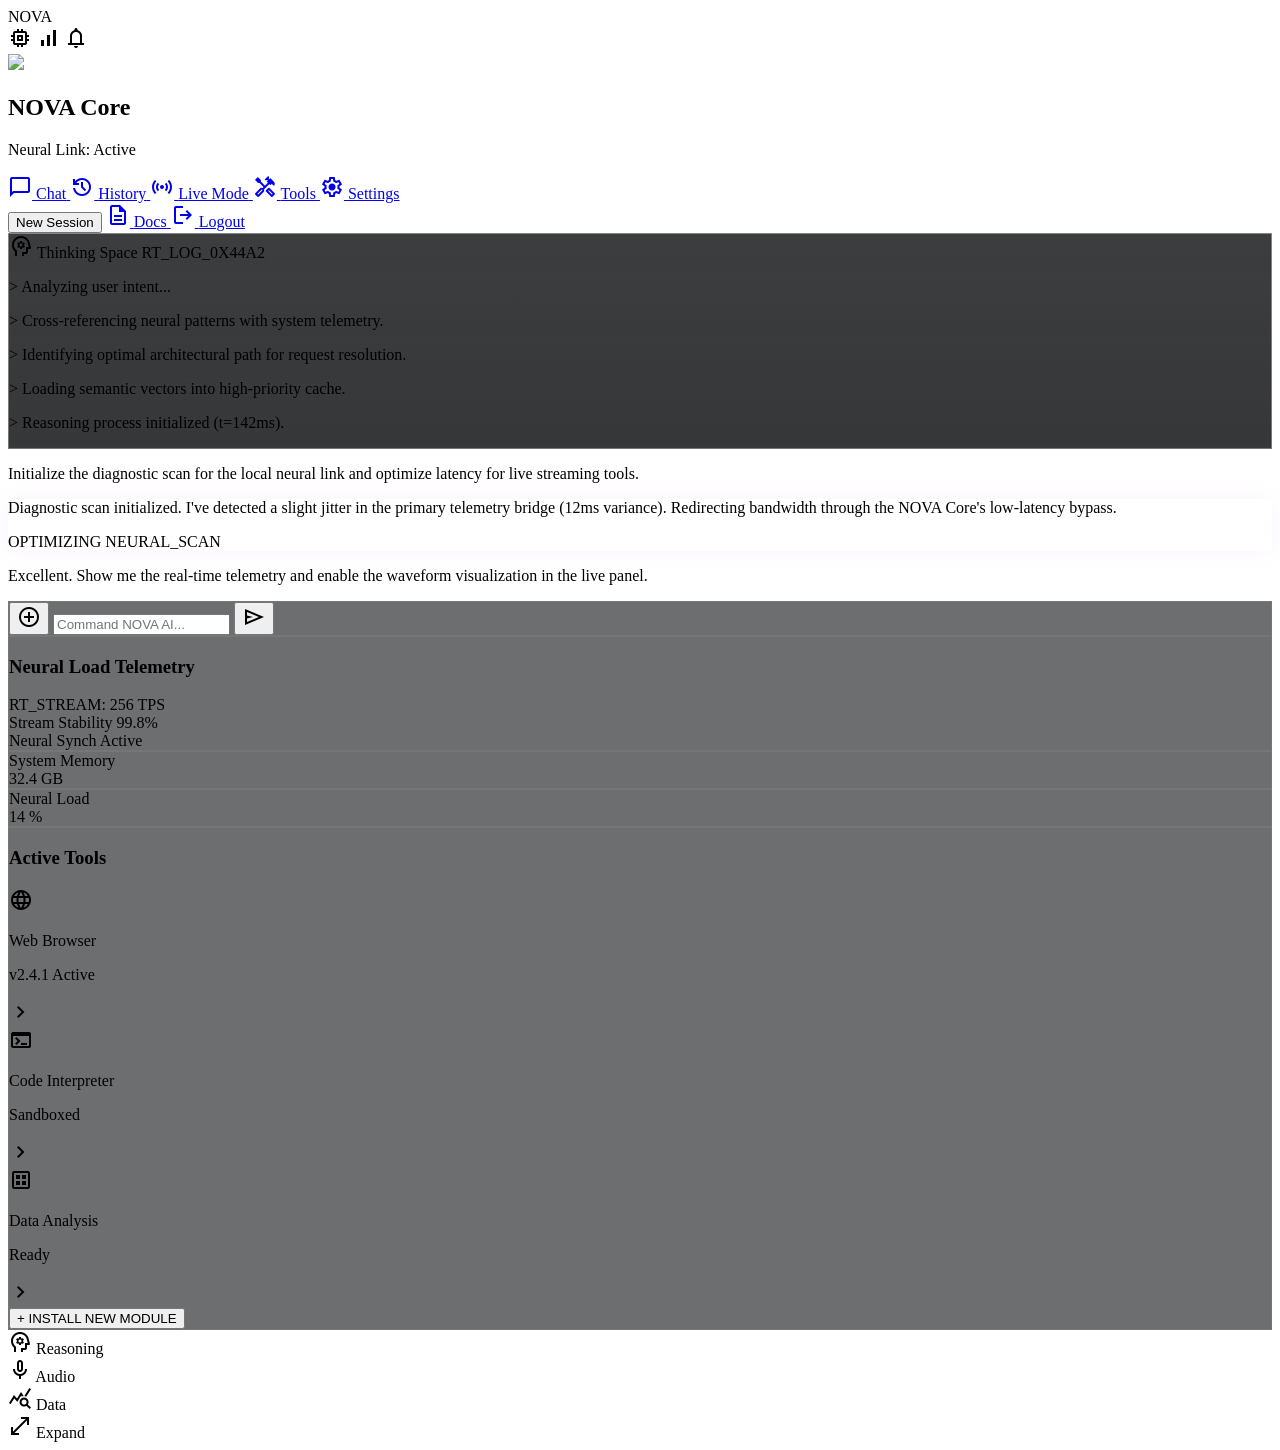
==== web/stitch_assets_new/index.html @ ca14d073 "feat(core,stt,skills): upgrade voice listening model, modern LLM swarm, offline fallbacks, and test " ====
<!DOCTYPE html>

<html class="dark" lang="en"><head>
<meta charset="utf-8"/>
<meta content="width=device-width, initial-scale=1.0" name="viewport"/>
<title>NOVA Dashboard</title>
<script src="https://cdn.tailwindcss.com?plugins=forms,container-queries"></script>
<link href="https://fonts.googleapis.com/css2?family=Inter:wght@400;500;600;700&amp;family=Geist:wght@400;500;700&amp;family=Material+Symbols+Outlined:wght,FILL@100..700,0..1&amp;display=swap" rel="stylesheet"/>
<link href="https://fonts.googleapis.com/css2?family=Material+Symbols+Outlined:wght,FILL@100..700,0..1&amp;display=swap" rel="stylesheet"/>
<link href="https://fonts.googleapis.com/css2?family=Geist:wght@100..900&amp;family=Inter:wght@100..900&amp;display=swap" rel="stylesheet"/>
<style>
        .material-symbols-outlined {
            font-variation-settings: 'FILL' 0, 'wght' 400, 'GRAD' 0, 'opsz' 24;
        }
        .glass-panel {
            background: rgba(13, 14, 16, 0.6);
            backdrop-filter: blur(40px);
            border: 1px solid rgba(255, 255, 255, 0.05);
        }
        .luminous-border {
            border: 1px solid transparent;
            background-image: linear-gradient(rgba(13, 14, 16, 0.6), rgba(13, 14, 16, 0.6)), linear-gradient(to bottom, rgba(255, 255, 255, 0.15), rgba(255, 255, 255, 0.05));
            background-origin: border-box;
            background-clip: padding-box, border-box;
        }
        .neon-glow-cyan {
            box-shadow: 0 0 20px rgba(76, 215, 246, 0.15);
        }
        .neon-glow-purple {
            box-shadow: 0 0 20px rgba(221, 183, 255, 0.15);
        }
        @keyframes pulse-slow {
            0%, 100% { opacity: 1; transform: scale(1); }
            50% { opacity: 0.8; transform: scale(0.98); }
        }
        .animate-pulse-slow {
            animation: pulse-slow 4s cubic-bezier(0.4, 0, 0.6, 1) infinite;
        }
        .scrollbar-hide::-webkit-scrollbar {
            display: none;
        }
        @keyframes bar-grow {
            0%, 100% { height: 30%; }
            50% { height: 80%; }
        }
        .telemetry-bar {
            animation: bar-grow 2s ease-in-out infinite;
        }
    </style>
<script id="tailwind-config">
        tailwind.config = {
          darkMode: "class",
          theme: {
            extend: {
              "colors": {
                "secondary": "#4cd7f6",
                "inverse-primary": "#842bd2",
                "surface-dim": "#121315",
                "on-secondary-fixed": "#001f26",
                "on-primary-fixed": "#2c0051",
                "tertiary-fixed": "#ffd8e7",
                "tertiary-container": "#e364a7",
                "on-primary": "#490080",
                "surface-container-lowest": "#0d0e10",
                "primary": "#ddb7ff",
                "surface": "#121315",
                "surface-variant": "#343537",
                "on-primary-fixed-variant": "#6900b3",
                "surface-container": "#1f2022",
                "outline": "#988d9f",
                "on-error": "#690005",
                "on-surface": "#e3e2e5",
                "surface-container-high": "#292a2c",
                "error": "#ffb4ab",
                "primary-fixed": "#f0dbff",
                "on-tertiary-container": "#560038",
                "surface-container-low": "#1b1c1e",
                "surface-tint": "#ddb7ff",
                "secondary-container": "#03b5d3",
                "tertiary-fixed-dim": "#ffafd3",
                "surface-bright": "#38393b",
                "surface-container-highest": "#343537",
                "on-secondary-container": "#00424e",
                "secondary-fixed-dim": "#4cd7f6",
                "on-tertiary": "#620040",
                "error-container": "#93000a",
                "tertiary": "#ffafd3",
                "on-error-container": "#ffdad6",
                "secondary-fixed": "#acedff",
                "on-tertiary-fixed": "#3d0026",
                "primary-container": "#b76dff",
                "on-tertiary-fixed-variant": "#85145a",
                "on-surface-variant": "#cfc2d6",
                "primary-fixed-dim": "#ddb7ff",
                "background": "#121315",
                "on-secondary": "#003640",
                "on-secondary-fixed-variant": "#004e5c",
                "on-primary-container": "#400071",
                "inverse-on-surface": "#303033",
                "on-background": "#e3e2e5",
                "outline-variant": "#4d4354",
                "inverse-surface": "#e3e2e5"
              },
              "borderRadius": {
                "DEFAULT": "0.25rem",
                "lg": "0.5rem",
                "xl": "0.75rem",
                "full": "9999px"
              },
              "spacing": {
                "margin-page": "24px",
                "gutter": "16px",
                "unit": "4px",
                "container-max": "1200px"
              },
              "fontFamily": {
                "headline-lg": ["Inter"],
                "label-mono": ["Geist"],
                "body-lg": ["Inter"],
                "headline-md": ["Inter"],
                "headline-lg-mobile": ["Inter"],
                "body-md": ["Inter"]
              },
              "fontSize": {
                "headline-lg": ["32px", {"lineHeight": "1.2", "letterSpacing": "-0.02em", "fontWeight": "700"}],
                "label-mono": ["12px", {"lineHeight": "1.4", "letterSpacing": "0.05em", "fontWeight": "500"}],
                "body-lg": ["16px", {"lineHeight": "1.6", "letterSpacing": "0", "fontWeight": "400"}],
                "headline-md": ["24px", {"lineHeight": "1.3", "letterSpacing": "-0.01em", "fontWeight": "600"}],
                "headline-lg-mobile": ["26px", {"lineHeight": "1.2", "fontWeight": "700"}],
                "body-md": ["14px", {"lineHeight": "1.5", "letterSpacing": "0", "fontWeight": "400"}]
              }
            },
          },
        }
    </script>
</head>
<body class="bg-surface-container-lowest text-on-surface overflow-hidden h-screen font-body-md">
<!-- Background Atmospheric Effect -->
<div class="fixed inset-0 pointer-events-none z-0">
<div class="absolute top-[-10%] left-[-10%] w-[40%] h-[40%] bg-primary/10 blur-[120px] rounded-full"></div>
<div class="absolute bottom-[-10%] right-[-10%] w-[40%] h-[40%] bg-secondary/10 blur-[120px] rounded-full"></div>
</div>
<!-- Top Navigation Anchor (Desktop Only) -->
<header class="fixed top-0 w-full z-50 flex justify-between items-center px-margin-page h-16 bg-surface/60 backdrop-blur-xl border-b border-white/10 shadow-[0_0_20px_rgba(221,183,255,0.15)] hidden md:flex">
<div class="flex items-center gap-4">
<span class="font-headline-md text-headline-md font-bold text-transparent bg-clip-text bg-gradient-to-r from-primary to-secondary">NOVA</span>
<div class="flex gap-4 ml-8">
<span class="material-symbols-outlined text-primary cursor-pointer active:scale-95 transition-colors">memory</span>
<span class="material-symbols-outlined text-on-surface-variant cursor-pointer hover:bg-white/5 transition-colors active:scale-95">signal_cellular_alt</span>
<span class="material-symbols-outlined text-on-surface-variant cursor-pointer hover:bg-white/5 transition-colors active:scale-95">notifications</span>
</div>
</div>
<div class="flex items-center gap-3">
<div class="relative group">
<div class="w-8 h-8 rounded-full border-2 border-primary overflow-hidden shadow-[0_0_10px_rgba(221,183,255,0.5)]">
<img class="w-full h-full object-cover" data-alt="A futuristic professional portrait of a tech-savvy user, wearing sleek transparent glasses reflecting digital neon interfaces. The background is a dark obsidian room with subtle blue and purple atmospheric lighting, maintaining a high-contrast nocturnal aesthetic." src="https://lh3.googleusercontent.com/aida-public/[base64]"/>
</div>
</div>
</div>
</header>
<!-- Side Navigation Bar -->
<aside class="fixed left-0 top-0 h-screen w-64 bg-surface-dim/80 backdrop-blur-2xl border-r border-white/5 shadow-2xl flex flex-col pt-20 pb-8 z-40 hidden md:flex">
<div class="px-6 mb-8">
<h2 class="font-headline-md text-headline-md text-primary mb-1">NOVA Core</h2>
<p class="font-label-mono text-label-mono text-secondary">Neural Link: Active</p>
</div>
<nav class="flex-1 flex flex-col gap-1 px-4">
<a class="flex items-center gap-4 px-4 py-3 rounded-lg bg-gradient-to-r from-primary/20 to-secondary/10 border-l-2 border-secondary text-secondary duration-300 ease-out" href="#">
<span class="material-symbols-outlined">chat_bubble</span>
<span class="font-label-mono text-label-mono uppercase tracking-widest">Chat</span>
</a>
<a class="flex items-center gap-4 px-4 py-3 rounded-lg text-on-surface-variant/70 hover:bg-white/5 hover:text-on-surface transition-all duration-300 ease-out" href="#">
<span class="material-symbols-outlined">history</span>
<span class="font-label-mono text-label-mono uppercase tracking-widest">History</span>
</a>
<a class="flex items-center gap-4 px-4 py-3 rounded-lg text-on-surface-variant/70 hover:bg-white/5 hover:text-on-surface transition-all duration-300 ease-out" href="#">
<span class="material-symbols-outlined">sensors</span>
<span class="font-label-mono text-label-mono uppercase tracking-widest">Live Mode</span>
</a>
<a class="flex items-center gap-4 px-4 py-3 rounded-lg text-on-surface-variant/70 hover:bg-white/5 hover:text-on-surface transition-all duration-300 ease-out" href="#">
<span class="material-symbols-outlined">handyman</span>
<span class="font-label-mono text-label-mono uppercase tracking-widest">Tools</span>
</a>
<a class="flex items-center gap-4 px-4 py-3 rounded-lg text-on-surface-variant/70 hover:bg-white/5 hover:text-on-surface transition-all duration-300 ease-out" href="#">
<span class="material-symbols-outlined">settings</span>
<span class="font-label-mono text-label-mono uppercase tracking-widest">Settings</span>
</a>
</nav>
<div class="mt-auto px-4 flex flex-col gap-1">
<button class="mb-4 w-full py-3 rounded-xl bg-gradient-to-r from-inverse-primary to-primary text-on-primary-fixed font-bold shadow-lg hover:scale-[1.02] active:scale-95 transition-all">
                New Session
            </button>
<a class="flex items-center gap-4 px-4 py-2 text-on-surface-variant/70 hover:text-on-surface transition-colors" href="#">
<span class="material-symbols-outlined">description</span>
<span class="font-label-mono text-label-mono uppercase">Docs</span>
</a>
<a class="flex items-center gap-4 px-4 py-2 text-on-surface-variant/70 hover:text-error transition-colors" href="#">
<span class="material-symbols-outlined">logout</span>
<span class="font-label-mono text-label-mono uppercase">Logout</span>
</a>
</div>
</aside>
<!-- Main Content Grid -->
<main class="md:ml-64 pt-16 h-screen grid grid-cols-1 lg:grid-cols-12 gap-0 z-10 relative">
<!-- Center: Chat Area (Bento Focus) -->
<div class="lg:col-span-8 flex flex-col h-full border-r border-white/5 overflow-hidden">
<!-- Thinking Space -->
<div class="p-6">
<div class="luminous-border rounded-xl p-4 glass-panel overflow-hidden relative group">
<div class="flex items-center justify-between mb-3">
<span class="font-label-mono text-label-mono text-secondary flex items-center gap-2">
<span class="material-symbols-outlined text-[16px] animate-spin-slow">psychology</span>
                            Thinking Space
                        </span>
<span class="text-[10px] text-outline opacity-50 font-label-mono">RT_LOG_0X44A2</span>
</div>
<div class="font-label-mono text-xs text-on-surface-variant leading-relaxed h-24 overflow-y-auto scrollbar-hide" id="reasoning-logs">
<p class="text-secondary/60">&gt; Analyzing user intent...</p>
<p class="text-primary/60">&gt; Cross-referencing neural patterns with system telemetry.</p>
<p>&gt; Identifying optimal architectural path for request resolution.</p>
<p class="text-secondary/60">&gt; Loading semantic vectors into high-priority cache.</p>
<p>&gt; Reasoning process initialized (t=142ms).</p>
</div>
<div class="absolute bottom-0 left-0 w-full h-[1px] bg-gradient-to-r from-transparent via-secondary to-transparent opacity-30"></div>
</div>
</div>
<!-- Chat History -->
<div class="flex-1 overflow-y-auto px-6 space-y-6 pb-24 scrollbar-hide">
<!-- User Message -->
<div class="flex justify-end">
<div class="max-w-[80%] bg-surface-container-high rounded-2xl rounded-tr-none px-5 py-4 border border-white/5 shadow-lg">
<p class="text-body-md text-on-surface">Initialize the diagnostic scan for the local neural link and optimize latency for live streaming tools.</p>
</div>
</div>
<!-- AI Response -->
<div class="flex justify-start">
<div class="max-w-[85%] bg-gradient-to-br from-surface-container-highest to-surface-dim rounded-2xl rounded-tl-none px-6 py-5 border border-primary/20 neon-glow-purple relative overflow-hidden">
<div class="absolute top-0 left-0 w-1 h-full bg-primary"></div>
<p class="text-body-md text-on-surface mb-3">Diagnostic scan initialized. I've detected a slight jitter in the primary telemetry bridge (12ms variance). Redirecting bandwidth through the NOVA Core's low-latency bypass.</p>
<div class="flex gap-2">
<span class="px-2 py-1 bg-primary/10 text-primary text-[10px] rounded border border-primary/20 font-label-mono">OPTIMIZING</span>
<span class="px-2 py-1 bg-secondary/10 text-secondary text-[10px] rounded border border-secondary/20 font-label-mono">NEURAL_SCAN</span>
</div>
</div>
</div>
<!-- User Message -->
<div class="flex justify-end">
<div class="max-w-[80%] bg-surface-container-high rounded-2xl rounded-tr-none px-5 py-4 border border-white/5 shadow-lg">
<p class="text-body-md text-on-surface">Excellent. Show me the real-time telemetry and enable the waveform visualization in the live panel.</p>
</div>
</div>
</div>
<!-- Input Bar (Fixed Bottom) -->
<div class="absolute bottom-0 left-0 w-full p-6 bg-gradient-to-t from-surface-container-lowest via-surface-container-lowest/90 to-transparent">
<div class="max-w-4xl mx-auto glass-panel rounded-2xl flex items-center p-2 border border-white/10 group focus-within:border-secondary/50 focus-within:neon-glow-cyan transition-all">
<button class="p-2 text-outline hover:text-primary transition-colors">
<span class="material-symbols-outlined">add_circle</span>
</button>
<input class="flex-1 bg-transparent border-none focus:ring-0 text-on-surface font-body-md px-4 placeholder:text-outline/50" placeholder="Command NOVA AI..." type="text"/>
<button class="p-3 rounded-xl bg-secondary text-on-secondary-fixed shadow-lg hover:scale-105 active:scale-95 transition-all flex items-center justify-center">
<span class="material-symbols-outlined">send</span>
</button>
</div>
</div>
</div>
<!-- Right: Live Mode Panel -->
<aside class="lg:col-span-4 p-6 flex flex-col gap-6 overflow-y-auto scrollbar-hide bg-surface-container-low/30">
<!-- Live Visualization Card -->
<div class="glass-panel rounded-2xl p-5 border border-white/5 relative overflow-hidden h-64 flex flex-col">
<div class="flex items-center justify-between mb-4 z-10">
<h3 class="font-label-mono text-label-mono text-secondary uppercase tracking-widest flex items-center gap-2">
<span class="w-2 h-2 rounded-full bg-secondary animate-pulse"></span>
                        Neural Load Telemetry
                    </h3>
<span class="text-[10px] text-outline font-label-mono">RT_STREAM: 256 TPS</span>
</div>
<div class="flex-1 relative flex items-end justify-between gap-1 px-2 pb-2">
<!-- Detailed Professional Telemetry Bars -->
<div class="telemetry-bar w-full bg-secondary/40 border-t border-secondary rounded-t" style="height: 45%; animation-delay: 0.1s;"></div>
<div class="telemetry-bar w-full bg-primary/40 border-t border-primary rounded-t" style="height: 65%; animation-delay: 0.3s;"></div>
<div class="telemetry-bar w-full bg-secondary/40 border-t border-secondary rounded-t" style="height: 35%; animation-delay: 0.5s;"></div>
<div class="telemetry-bar w-full bg-primary/40 border-t border-primary rounded-t" style="height: 85%; animation-delay: 0.2s;"></div>
<div class="telemetry-bar w-full bg-secondary/40 border-t border-secondary rounded-t" style="height: 55%; animation-delay: 0.4s;"></div>
<div class="telemetry-bar w-full bg-primary/40 border-t border-primary rounded-t" style="height: 75%; animation-delay: 0.6s;"></div>
<div class="telemetry-bar w-full bg-secondary/40 border-t border-secondary rounded-t" style="height: 40%; animation-delay: 0.15s;"></div>
<div class="telemetry-bar w-full bg-primary/40 border-t border-primary rounded-t" style="height: 60%; animation-delay: 0.35s;"></div>
<div class="telemetry-bar w-full bg-secondary/40 border-t border-secondary rounded-t" style="height: 90%; animation-delay: 0.55s;"></div>
<div class="telemetry-bar w-full bg-primary/40 border-t border-primary rounded-t" style="height: 30%; animation-delay: 0.25s;"></div>
<div class="telemetry-bar w-full bg-secondary/40 border-t border-secondary rounded-t" style="height: 50%; animation-delay: 0.45s;"></div>
<div class="telemetry-bar w-full bg-primary/40 border-t border-primary rounded-t" style="height: 70%; animation-delay: 0.65s;"></div>
<!-- Background Grid Lines -->
<div class="absolute inset-0 pointer-events-none border-b border-white/5 flex flex-col justify-between py-2">
<div class="w-full h-px bg-white/5"></div>
<div class="w-full h-px bg-white/5"></div>
<div class="w-full h-px bg-white/5"></div>
</div>
</div>
<div class="mt-4 grid grid-cols-2 gap-2 z-10">
<div class="bg-white/5 rounded-lg p-2 flex flex-col items-center">
<span class="text-[10px] text-outline uppercase">Stream Stability</span>
<span class="text-secondary font-label-mono text-sm">99.8%</span>
</div>
<div class="bg-white/5 rounded-lg p-2 flex flex-col items-center">
<span class="text-[10px] text-outline uppercase">Neural Synch</span>
<span class="text-secondary font-label-mono text-sm">Active</span>
</div>
</div>
</div>
<!-- Telemetry Stats -->
<div class="grid grid-cols-2 gap-4">
<div class="glass-panel rounded-2xl p-4 border border-white/5">
<span class="text-[10px] text-outline uppercase block mb-1">System Memory</span>
<div class="flex items-end gap-1">
<span class="text-headline-md font-bold text-on-surface">32.4</span>
<span class="text-xs text-outline mb-1 font-label-mono">GB</span>
</div>
<div class="w-full bg-white/10 h-1 rounded-full mt-3 overflow-hidden">
<div class="bg-primary h-full w-[64%] shadow-[0_0_8px_rgba(221,183,255,0.8)]"></div>
</div>
</div>
<div class="glass-panel rounded-2xl p-4 border border-white/5">
<span class="text-[10px] text-outline uppercase block mb-1">Neural Load</span>
<div class="flex items-end gap-1">
<span class="text-headline-md font-bold text-secondary">14</span>
<span class="text-xs text-outline mb-1 font-label-mono">%</span>
</div>
<div class="w-full bg-white/10 h-1 rounded-full mt-3 overflow-hidden">
<div class="bg-secondary h-full w-[14%] shadow-[0_0_8px_rgba(76,215,246,0.8)]"></div>
</div>
</div>
</div>
<!-- Active Tools List -->
<div class="glass-panel rounded-2xl p-5 border border-white/5 flex-1">
<h3 class="font-label-mono text-label-mono text-on-surface-variant uppercase mb-4 tracking-widest">Active Tools</h3>
<div class="space-y-3">
<div class="flex items-center justify-between p-3 rounded-xl bg-white/5 hover:bg-white/10 transition-colors cursor-pointer group">
<div class="flex items-center gap-3">
<div class="w-8 h-8 rounded-lg bg-primary/20 flex items-center justify-center text-primary">
<span class="material-symbols-outlined text-[20px]">language</span>
</div>
<div>
<p class="text-sm font-medium text-on-surface">Web Browser</p>
<p class="text-[10px] text-outline">v2.4.1 Active</p>
</div>
</div>
<span class="material-symbols-outlined text-outline group-hover:text-secondary text-[18px]">chevron_right</span>
</div>
<div class="flex items-center justify-between p-3 rounded-xl bg-white/5 hover:bg-white/10 transition-colors cursor-pointer group">
<div class="flex items-center gap-3">
<div class="w-8 h-8 rounded-lg bg-secondary/20 flex items-center justify-center text-secondary">
<span class="material-symbols-outlined text-[20px]">terminal</span>
</div>
<div>
<p class="text-sm font-medium text-on-surface">Code Interpreter</p>
<p class="text-[10px] text-outline">Sandboxed</p>
</div>
</div>
<span class="material-symbols-outlined text-outline group-hover:text-secondary text-[18px]">chevron_right</span>
</div>
<div class="flex items-center justify-between p-3 rounded-xl bg-white/5 hover:bg-white/10 transition-colors cursor-pointer group">
<div class="flex items-center gap-3">
<div class="w-8 h-8 rounded-lg bg-tertiary-container/20 flex items-center justify-center text-tertiary">
<span class="material-symbols-outlined text-[20px]">dataset</span>
</div>
<div>
<p class="text-sm font-medium text-on-surface">Data Analysis</p>
<p class="text-[10px] text-outline">Ready</p>
</div>
</div>
<span class="material-symbols-outlined text-outline group-hover:text-secondary text-[18px]">chevron_right</span>
</div>
</div>
<button class="mt-6 w-full py-2 border border-dashed border-white/20 rounded-xl text-outline text-xs hover:border-secondary hover:text-secondary transition-all font-label-mono">
                    + INSTALL NEW MODULE
                </button>
</div>
</aside>
</main>
<!-- Bottom Navigation Bar (Mobile Only) -->
<footer class="fixed bottom-0 left-0 w-full z-50 flex justify-center items-center gap-gutter py-4 bg-surface-container-lowest/60 backdrop-blur-md border-t border-white/10 shadow-[0_-4px_24px_rgba(76,215,246,0.1)] rounded-t-xl md:hidden">
<div class="flex flex-col items-center gap-1 text-secondary font-bold scale-110 animate-pulse-slow">
<span class="material-symbols-outlined">psychology</span>
<span class="font-label-mono text-[10px] uppercase">Reasoning</span>
</div>
<div class="flex flex-col items-center gap-1 text-outline hover:text-primary transition-transform">
<span class="material-symbols-outlined">mic</span>
<span class="font-label-mono text-[10px] uppercase">Audio</span>
</div>
<div class="flex flex-col items-center gap-1 text-outline hover:text-primary transition-transform">
<span class="material-symbols-outlined">query_stats</span>
<span class="font-label-mono text-[10px] uppercase">Data</span>
</div>
<div class="flex flex-col items-center gap-1 text-outline hover:text-primary transition-transform">
<span class="material-symbols-outlined">open_in_full</span>
<span class="font-label-mono text-[10px] uppercase">Expand</span>
</div>
</footer>
<script>
        // Micro-interaction: Periodic log updates
        const logEntries = [
            "> Pulse detection: 72 BPM.",
            "> Memory defragmentation complete.",
            "> Neural engine recalibrated for creative synthesis.",
            "> Encrypted tunnel established: node_8831.",
            "> Latency stabilized at 4.2ms.",
            "> Background reasoning thread prioritized."
        ];

        const logContainer = document.getElementById('reasoning-logs');
        setInterval(() => {
            const entry = logEntries[Math.floor(Math.random() * logEntries.length)];
            const p = document.createElement('p');
            p.className = 'text-on-surface-variant/80 animate-pulse';
            p.textContent = entry;
            logContainer.appendChild(p);
            logContainer.scrollTop = logContainer.scrollHeight;
            if (logContainer.children.length > 15) {
                logContainer.removeChild(logContainer.firstChild);
            }
        }, 3000);

        // Dynamic telemetry simulation
        const bars = document.querySelectorAll('.telemetry-bar');
        setInterval(() => {
            bars.forEach(bar => {
                const newHeight = Math.floor(Math.random() * 70) + 20;
                bar.style.height = `${newHeight}%`;
            });
        }, 1500);
    </script>
</body></html>
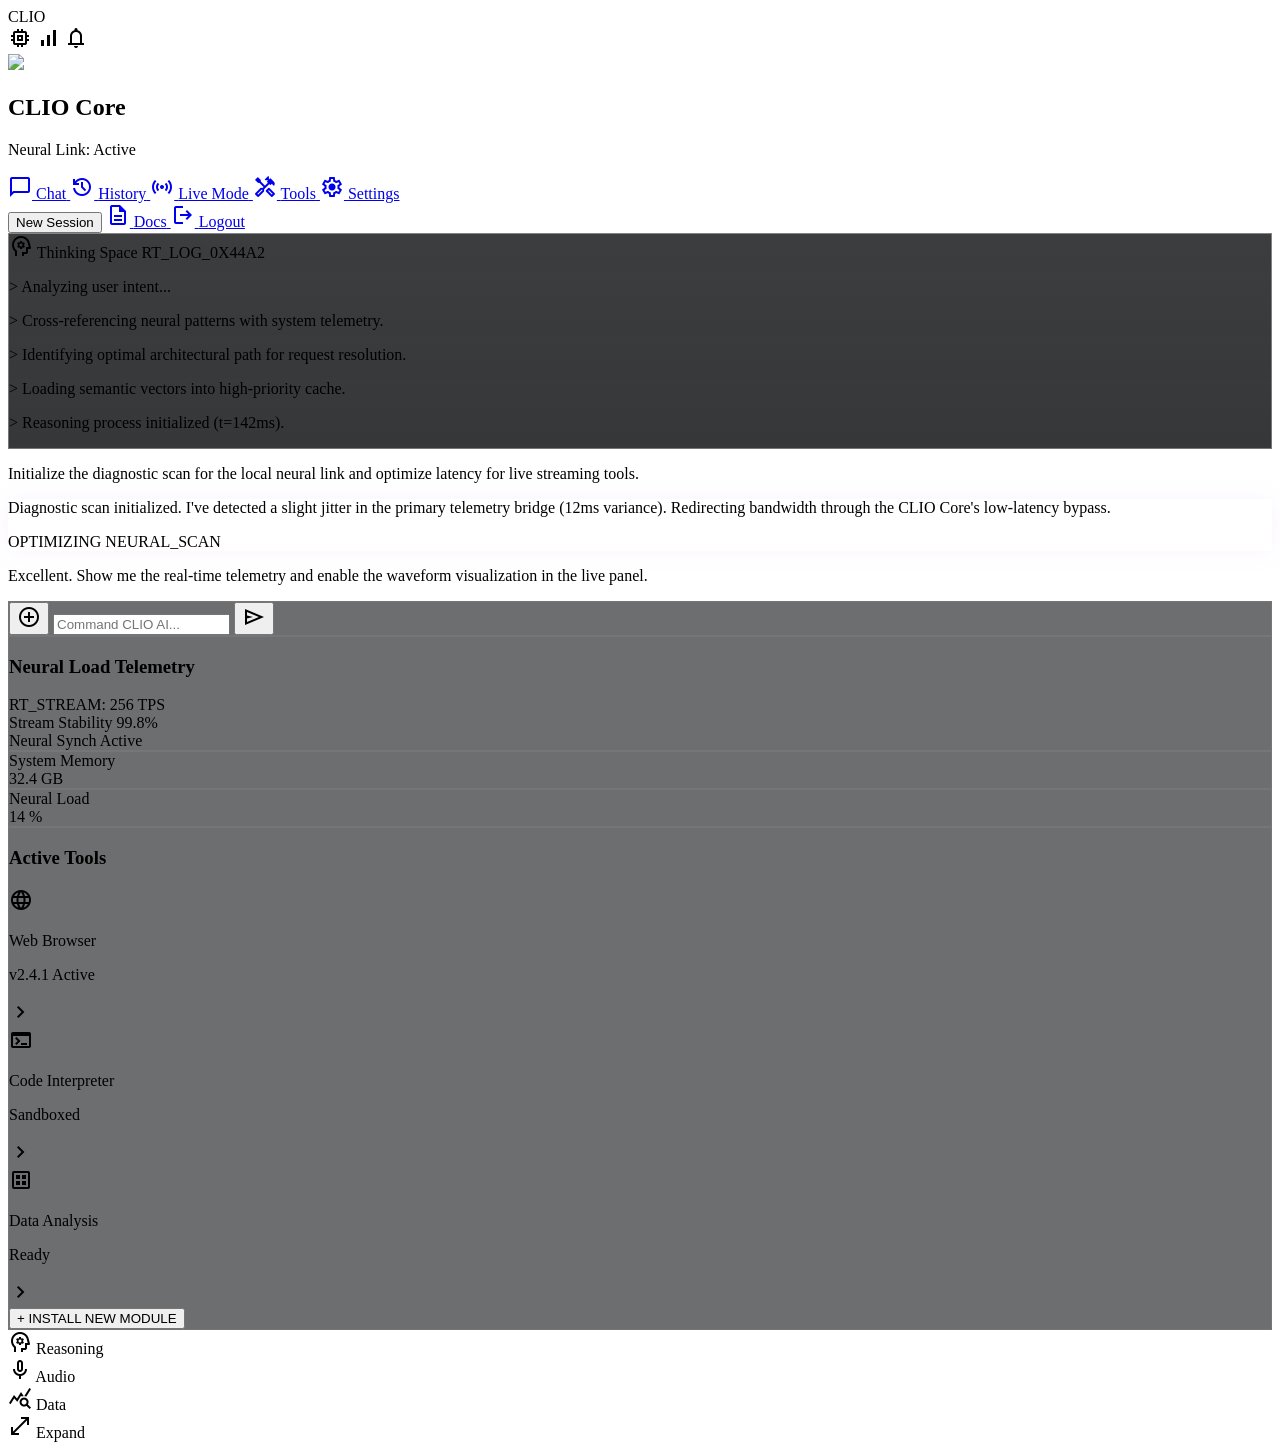
==== commit 41252a33: "chore: Update AI Assistant logic, animations, and new tools" ====
--- a/web/stitch_assets_new/index.html
+++ b/web/stitch_assets_new/index.html
@@ -3,7 +3,7 @@
 <html class="dark" lang="en"><head>
 <meta charset="utf-8"/>
 <meta content="width=device-width, initial-scale=1.0" name="viewport"/>
-<title>NOVA Dashboard</title>
+<title>CLIO Dashboard</title>
 <script src="https://cdn.tailwindcss.com?plugins=forms,container-queries"></script>
 <link href="https://fonts.googleapis.com/css2?family=Inter:wght@400;500;600;700&amp;family=Geist:wght@400;500;700&amp;family=Material+Symbols+Outlined:wght,FILL@100..700,0..1&amp;display=swap" rel="stylesheet"/>
 <link href="https://fonts.googleapis.com/css2?family=Material+Symbols+Outlined:wght,FILL@100..700,0..1&amp;display=swap" rel="stylesheet"/>
@@ -143,7 +143,7 @@
 <!-- Top Navigation Anchor (Desktop Only) -->
 <header class="fixed top-0 w-full z-50 flex justify-between items-center px-margin-page h-16 bg-surface/60 backdrop-blur-xl border-b border-white/10 shadow-[0_0_20px_rgba(221,183,255,0.15)] hidden md:flex">
 <div class="flex items-center gap-4">
-<span class="font-headline-md text-headline-md font-bold text-transparent bg-clip-text bg-gradient-to-r from-primary to-secondary">NOVA</span>
+<span class="font-headline-md text-headline-md font-bold text-transparent bg-clip-text bg-gradient-to-r from-primary to-secondary">CLIO</span>
 <div class="flex gap-4 ml-8">
 <span class="material-symbols-outlined text-primary cursor-pointer active:scale-95 transition-colors">memory</span>
 <span class="material-symbols-outlined text-on-surface-variant cursor-pointer hover:bg-white/5 transition-colors active:scale-95">signal_cellular_alt</span>
@@ -161,7 +161,7 @@
 <!-- Side Navigation Bar -->
 <aside class="fixed left-0 top-0 h-screen w-64 bg-surface-dim/80 backdrop-blur-2xl border-r border-white/5 shadow-2xl flex flex-col pt-20 pb-8 z-40 hidden md:flex">
 <div class="px-6 mb-8">
-<h2 class="font-headline-md text-headline-md text-primary mb-1">NOVA Core</h2>
+<h2 class="font-headline-md text-headline-md text-primary mb-1">CLIO Core</h2>
 <p class="font-label-mono text-label-mono text-secondary">Neural Link: Active</p>
 </div>
 <nav class="flex-1 flex flex-col gap-1 px-4">
@@ -236,7 +236,7 @@
 <div class="flex justify-start">
 <div class="max-w-[85%] bg-gradient-to-br from-surface-container-highest to-surface-dim rounded-2xl rounded-tl-none px-6 py-5 border border-primary/20 neon-glow-purple relative overflow-hidden">
 <div class="absolute top-0 left-0 w-1 h-full bg-primary"></div>
-<p class="text-body-md text-on-surface mb-3">Diagnostic scan initialized. I've detected a slight jitter in the primary telemetry bridge (12ms variance). Redirecting bandwidth through the NOVA Core's low-latency bypass.</p>
+<p class="text-body-md text-on-surface mb-3">Diagnostic scan initialized. I've detected a slight jitter in the primary telemetry bridge (12ms variance). Redirecting bandwidth through the CLIO Core's low-latency bypass.</p>
 <div class="flex gap-2">
 <span class="px-2 py-1 bg-primary/10 text-primary text-[10px] rounded border border-primary/20 font-label-mono">OPTIMIZING</span>
 <span class="px-2 py-1 bg-secondary/10 text-secondary text-[10px] rounded border border-secondary/20 font-label-mono">NEURAL_SCAN</span>
@@ -256,7 +256,7 @@
 <button class="p-2 text-outline hover:text-primary transition-colors">
 <span class="material-symbols-outlined">add_circle</span>
 </button>
-<input class="flex-1 bg-transparent border-none focus:ring-0 text-on-surface font-body-md px-4 placeholder:text-outline/50" placeholder="Command NOVA AI..." type="text"/>
+<input class="flex-1 bg-transparent border-none focus:ring-0 text-on-surface font-body-md px-4 placeholder:text-outline/50" placeholder="Command CLIO AI..." type="text"/>
 <button class="p-3 rounded-xl bg-secondary text-on-secondary-fixed shadow-lg hover:scale-105 active:scale-95 transition-all flex items-center justify-center">
 <span class="material-symbols-outlined">send</span>
 </button>
